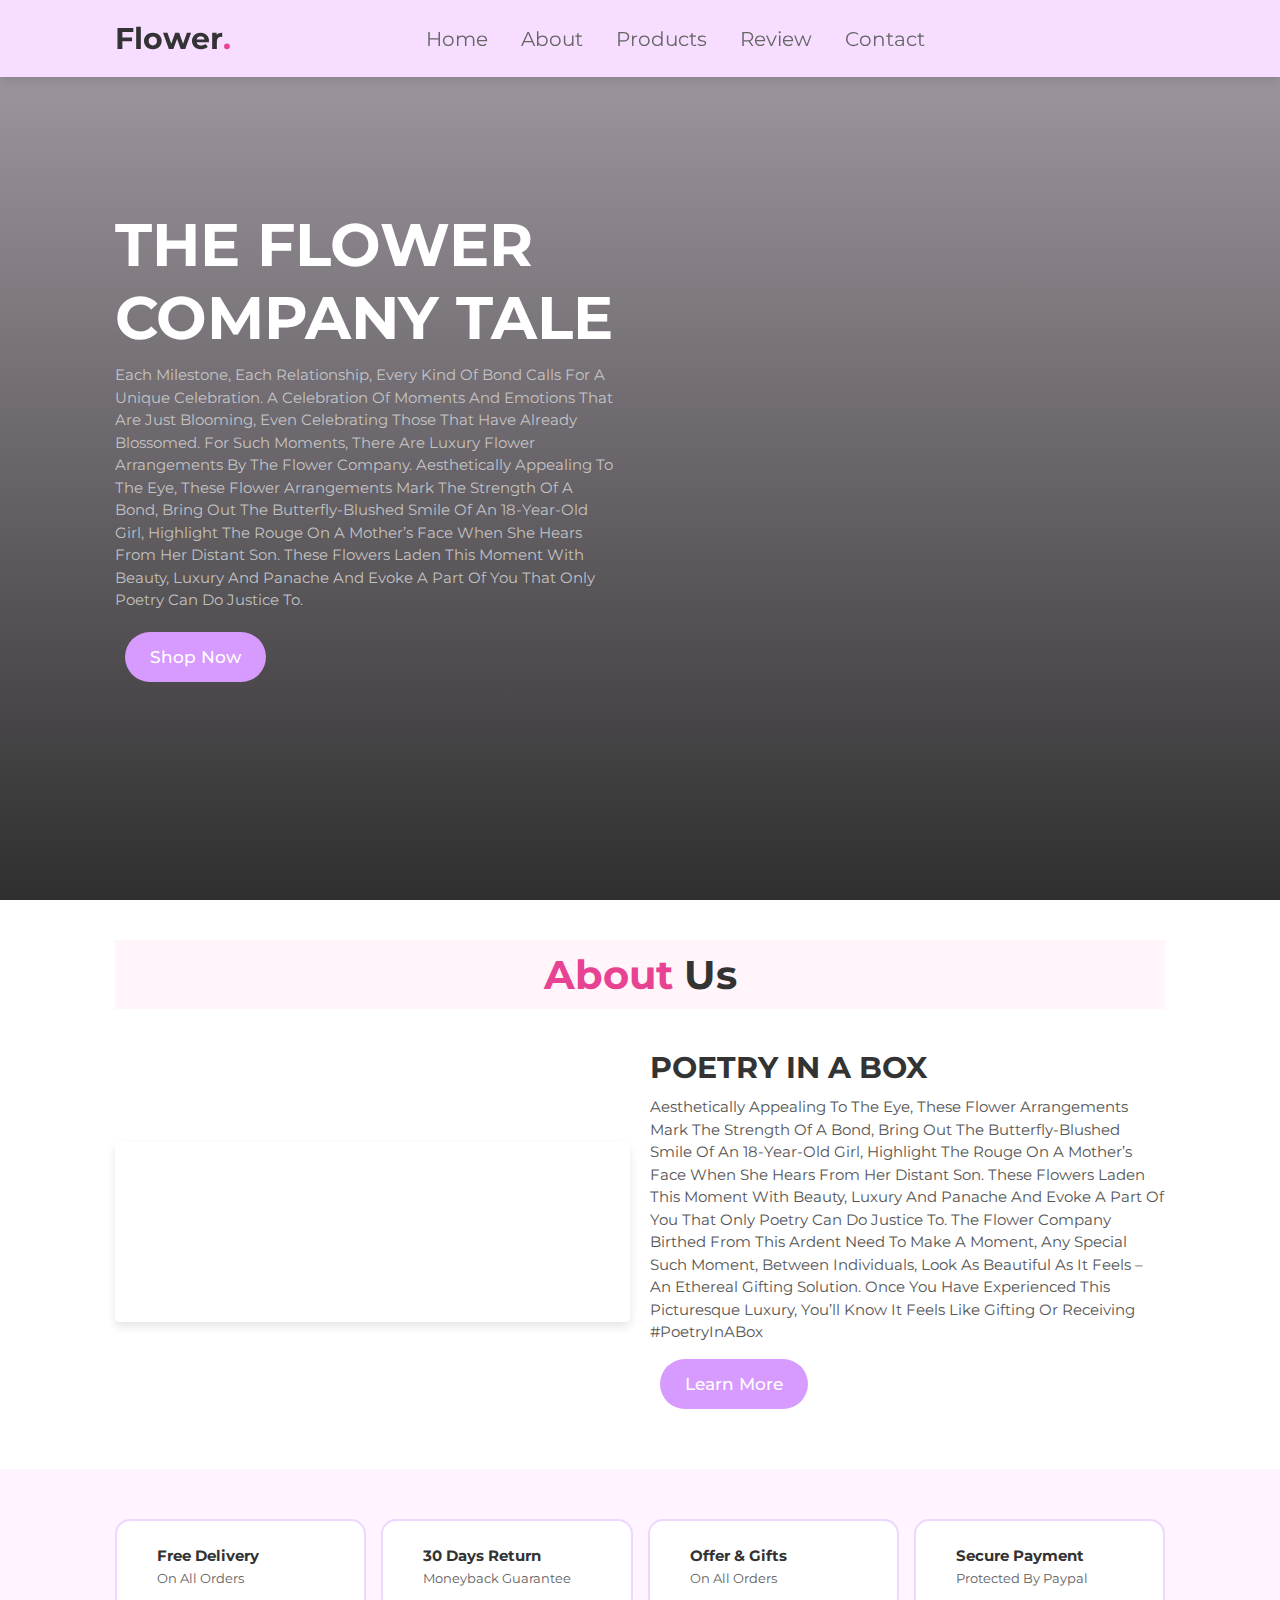
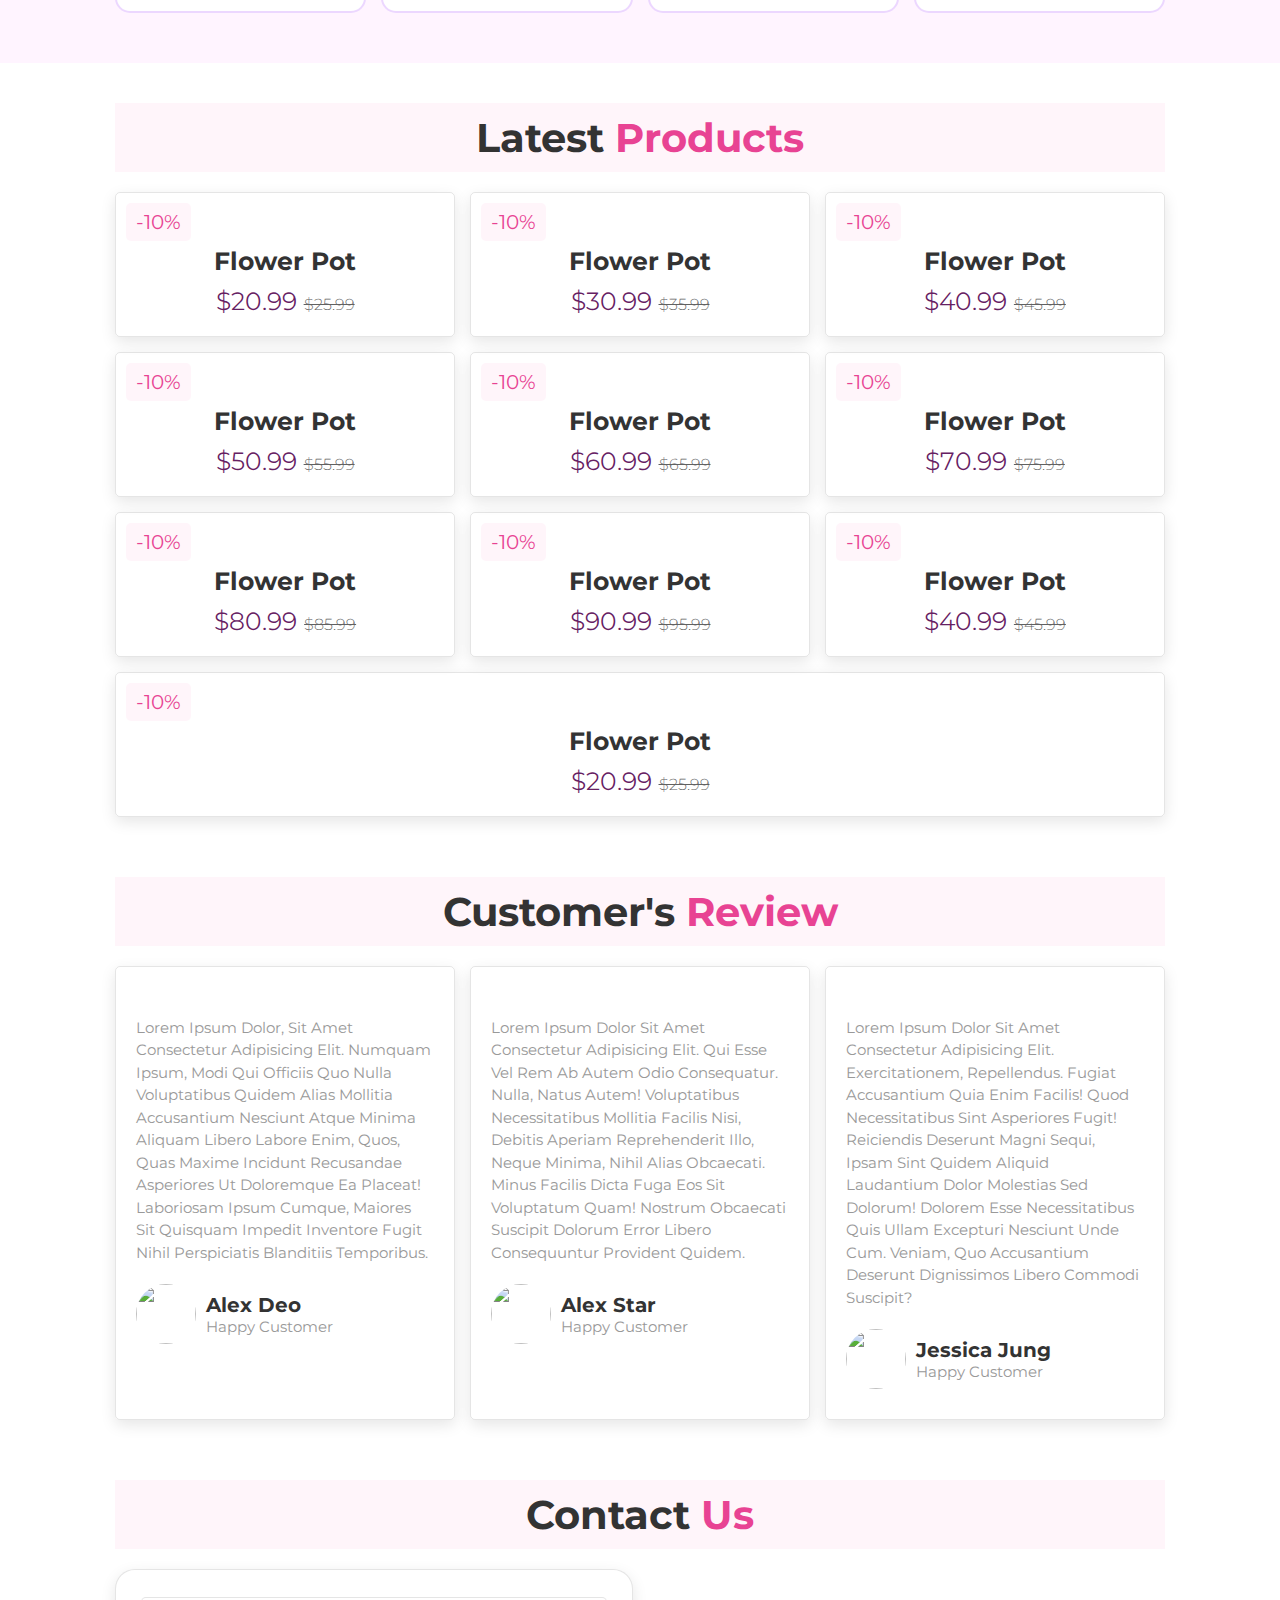
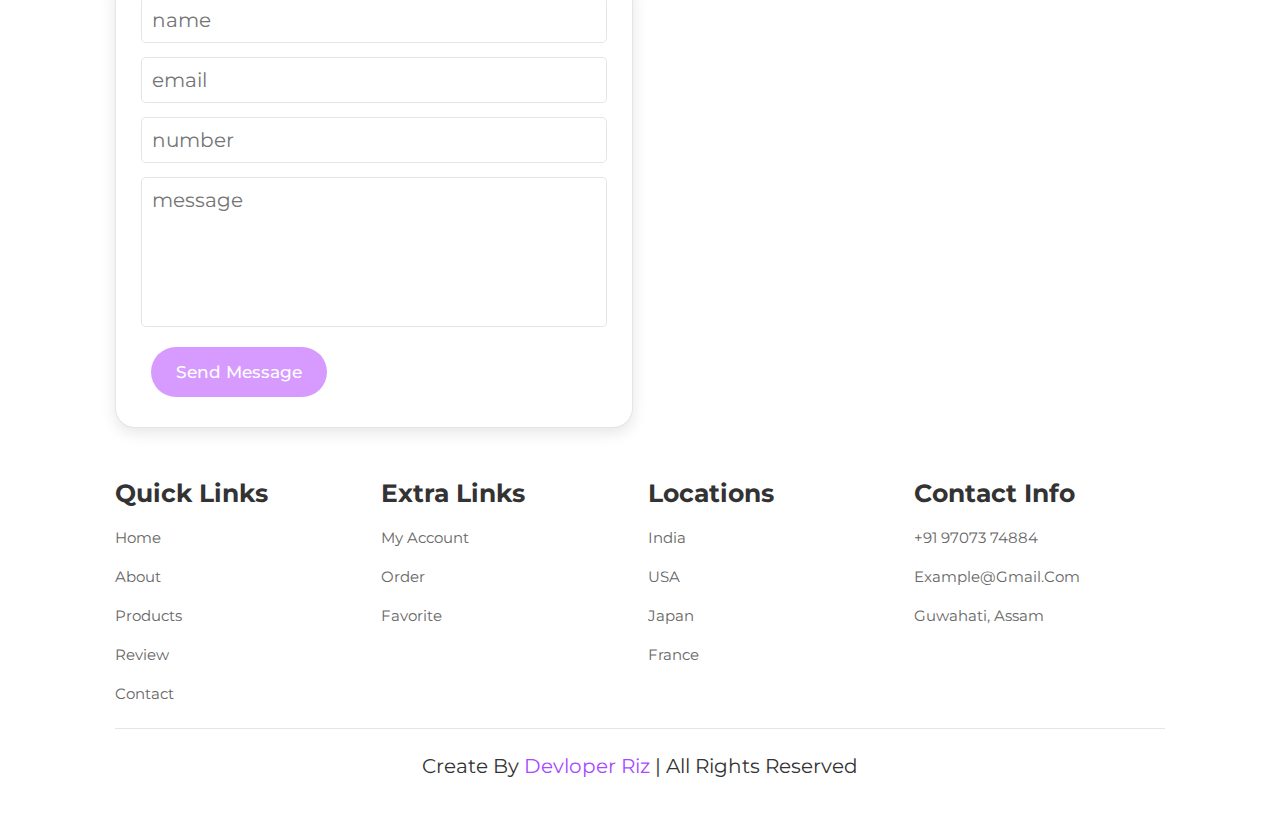
==== index.html @ 138126df "Added Cart Page, Favicons and Added Whatsapp sharing" ====
<!DOCTYPE html>
<html lang="en">
  <head>
    <meta charset="UTF-8" />
    <meta name="viewport" content="width=device-width, initial-scale=1.0" />
    <title>Flower hub -Developer Riz</title>
    <link rel="stylesheet" href="style.css" />
    <link
      rel="stylesheet"
      href="https://cdnjs.cloudflare.com/ajax/libs/font-awesome/6.5.2/css/all.min.css"
      integrity="sha512-SnH5WK+bZxgPHs44uWIX+LLJAJ9/2PkPKZ5QiAj6Ta86w+fsb2TkcmfRyVX3pBnMFcV7oQPJkl9QevSCWr3W6A=="
      crossorigin="anonymous"
      referrerpolicy="no-referrer"
      />
    <link rel="icon" type="image/x-icon" href="cdn/assets/Favicon.ico">
  </head>
  <body>
    <header>
      <input type="checkbox" name="" id="toggle" />
      <label for="toggle" class="fas fa-bars"></label>
      <a href="" class="logo">flower<span>.</span></a>
      <nav class="navbar">
        <a href="#home">home</a>
        <a href="#about">about</a>
        <a href="#products">products</a>
        <a href="#review">review</a>
        <a href="#contact">contact</a>
      </nav>
      <div class="icons">
        <a href="#" class="fas fa-heart"></a>
        <a href="cart.html" class="fas fa-shopping-cart"></a>
        <a href="#" class="fas fa-user"></a>
      </div>
    </header>
    <section class="home" id="home">
      <div class="content">
        <h3>THE FLOWER COMPANY TALE</h3>
        <p>
          Each milestone, each relationship, every kind of bond calls for a
          unique celebration. A celebration of moments and emotions that are
          just blooming, even celebrating those that have already blossomed. For
          such moments, there are luxury flower arrangements by The Flower
          Company. Aesthetically appealing to the eye, these flower arrangements
          mark the strength of a bond, bring out the butterfly-blushed smile of
          an 18-year-old girl, highlight the rouge on a mother’s face when she
          hears from her distant son. These flowers laden this moment with
          beauty, luxury and panache and evoke a part of you that only poetry
          can do justice to.
        </p>
        <a href="#" class="btn">Shop Now</a>
      </div>
    </section>
    <section class="about" id="about">
      <h1 class="heading"><span>about</span> us</h1>
      <div class="row">
        <div class="video-container">
          <video
            loop
            autoplay
            muted
            src="./cdn/assets/6016407-uhd_4096_2160_30fps.mp4"></video>
        </div>
        <div class="content">
          <h3>POETRY IN A BOX</h3>
          <p>
            Aesthetically appealing to the eye, these flower arrangements mark
            the strength of a bond, bring out the butterfly-blushed smile of an
            18-year-old girl, highlight the rouge on a mother’s face when she
            hears from her distant son. These flowers laden this moment with
            beauty, luxury and panache and evoke a part of you that only poetry
            can do justice to. The Flower Company birthed from this ardent need
            to make a moment, any special such moment, between individuals, look
            as beautiful as it feels – An ethereal gifting solution. Once you
            have experienced this picturesque luxury, you’ll know it feels like
            gifting or receiving #PoetryInABox
          </p>
          <a href="#" class="btn">learn more</a>
        </div>
      </div>
    </section>
    <section class="icons-container">
      <div class="icons">
        <img src="./cdn/assets/free-shipping.png" alt="" />
        <div class="info">
          <h3>free delivery</h3>
          <span>on all orders</span>
        </div>
      </div>
      <div class="icons">
        <img src="./cdn/assets/delivery-status.png" alt="" />
        <div class="info">
          <h3>30 days return</h3>
          <span>moneyback guarantee</span>
        </div>
      </div>
      <div class="icons">
        <img src="./cdn/assets/gift.png" alt="" />
        <div class="info">
          <h3>offer & gifts</h3>
          <span>on all orders</span>
        </div>
      </div>
      <div class="icons">
        <img src="./cdn/assets/secure-payment.png" alt="" />
        <div class="info">
          <h3>secure payment</h3>
          <span>protected by paypal</span>
        </div>
      </div>
    </section>
    <section class="products" id="products">
      <h1 class="heading">latest <span>products</span></h1>
      <div class="box-container">
        <div class="box">
          <span class="discount">-10%</span>
          <div class="image">
            <img
              src="https://theflowercompany.in/cdn/shop/files/Vibrant-GraneRonde_1400x.jpg?v=1683281153"
              alt="" />
            <div class="icons">
              <a href="#" class="fas fa-heart"></a>
              <a href="#" class="cart-btn">add to cart</a>
              <a href="whatsapp://send?text=Take a look at this Beautiful Flower from FlowerHub.com" data-action="share/whatsapp/share" target="_blank" class="fas fa-share"></a>
            </div>
          </div>
          <div class="content">
            <h3>flower pot</h3>
            <div class="price">$20.99 <span>$25.99</span></div>
          </div>
        </div>

        <div class="box">
          <span class="discount">-10%</span>
          <div class="image">
            <img
              src="https://theflowercompany.in/cdn/shop/products/hydrangeaandgreens_inavase_800x.jpg?v=1637003391"
              alt="" />
            <div class="icons">
              <a href="#" class="fas fa-heart"></a>
              <a href="#" class="cart-btn">add to cart</a>
              <a href="whatsapp://send?text=Take a look at this Beautiful Flower from FlowerHub.com" data-action="share/whatsapp/share" target="_blank" class="fas fa-share"></a>
            </div>
          </div>
          <div class="content">
            <h3>flower pot</h3>
            <div class="price">$30.99 <span>$35.99</span></div>
          </div>
        </div>

        <div class="box">
          <span class="discount">-10%</span>
          <div class="image">
            <img
              src="https://theflowercompany.in/cdn/shop/products/FairyTale_inavase_800x.jpg?v=1636530042"
              alt="" />
            <div class="icons">
              <a href="#" class="fas fa-heart"></a>
              <a href="#" class="cart-btn">add to cart</a>
              <a href="whatsapp://send?text=Take a look at this Beautiful Flower from FlowerHub.com" data-action="share/whatsapp/share" target="_blank" class="fas fa-share"></a>
            </div>
          </div>
          <div class="content">
            <h3>flower pot</h3>
            <div class="price">$40.99 <span>$45.99</span></div>
          </div>
        </div>

        <div class="box">
          <span class="discount">-10%</span>
          <div class="image">
            <img
              src="https://theflowercompany.in/cdn/shop/products/thewildorange_inavase_800x.jpg?v=1634887454"
              alt="" />
            <div class="icons">
              <a href="#" class="fas fa-heart"></a>
              <a href="#" class="cart-btn">add to cart</a>
              <a href="whatsapp://send?text=Take a look at this Beautiful Flower from FlowerHub.com" data-action="share/whatsapp/share" target="_blank" class="fas fa-share"></a>
            </div>
          </div>
          <div class="content">
            <h3>flower pot</h3>
            <div class="price">$50.99 <span>$55.99</span></div>
          </div>
        </div>

        <div class="box">
          <span class="discount">-10%</span>
          <div class="image">
            <img
              src="https://theflowercompany.in/cdn/shop/files/WildGreen_inavase_800x.jpg?v=1683400605"
              alt="" />
            <div class="icons">
              <a href="#" class="fas fa-heart"></a>
              <a href="#" class="cart-btn">add to cart</a>
              <a href="whatsapp://send?text=Take a look at this Beautiful Flower from FlowerHub.com" data-action="share/whatsapp/share" target="_blank" class="fas fa-share"></a>
            </div>
          </div>
          <div class="content">
            <h3>flower pot</h3>
            <div class="price">$60.99 <span>$65.99</span></div>
          </div>
        </div>

        <div class="box">
          <span class="discount">-10%</span>
          <div class="image">
            <img
              src="https://theflowercompany.in/cdn/shop/files/Ethereal-GrandeRonde_800x.jpg?v=1683271210"
              alt="" />
            <div class="icons">
              <a href="#" class="fas fa-heart"></a>
              <a href="#" class="cart-btn">add to cart</a>
              <a href="whatsapp://send?text=Take a look at this Beautiful Flower from FlowerHub.com" data-action="share/whatsapp/share" target="_blank" class="fas fa-share"></a>
            </div>
          </div>
          <div class="content">
            <h3>flower pot</h3>
            <div class="price">$70.99 <span>$75.99</span></div>
          </div>
        </div>

        <div class="box">
          <span class="discount">-10%</span>
          <div class="image">
            <img
              src="https://theflowercompany.in/cdn/shop/products/WildMix-GrandeRonde_800x.jpg?v=1639594603"
              alt="" />
            <div class="icons">
              <a href="#" class="fas fa-heart"></a>
              <a href="#" class="cart-btn">add to cart</a>
              <a href="whatsapp://send?text=Take a look at this Beautiful Flower from FlowerHub.com" data-action="share/whatsapp/share" target="_blank" class="fas fa-share"></a>
            </div>
          </div>
          <div class="content">
            <h3>flower pot</h3>
            <div class="price">$80.99 <span>$85.99</span></div>
          </div>
        </div>

        <div class="box">
          <span class="discount">-10%</span>
          <div class="image">
            <img
              src="https://theflowercompany.in/cdn/shop/products/OctagonalPetite-WildMix_800x.jpg?v=1632550463"
              alt="" />
            <div class="icons">
              <a href="#" class="fas fa-heart"></a>
              <a href="#" class="cart-btn">add to cart</a>
              <a href="whatsapp://send?text=Take a look at this Beautiful Flower from FlowerHub.com" data-action="share/whatsapp/share" target="_blank" class="fas fa-share"></a>
            </div>
          </div>
          <div class="content">
            <h3>flower pot</h3>
            <div class="price">$90.99 <span>$95.99</span></div>
          </div>
        </div>

        <div class="box">
          <span class="discount">-10%</span>
          <div class="image">
            <img
              src="https://theflowercompany.in/cdn/shop/products/wilderness_inavase_800x.jpg?v=1634888942"
              alt="" />
            <div class="icons">
              <a href="#" class="fas fa-heart"></a>
              <a href="#" class="cart-btn">add to cart</a>
              <a href="whatsapp://send?text=Take a look at this Beautiful Flower from FlowerHub.com" data-action="share/whatsapp/share" target="_blank" class="fas fa-share"></a>
            </div>
          </div>
          <div class="content">
            <h3>flower pot</h3>
            <div class="price">$40.99 <span>$45.99</span></div>
          </div>
        </div>

        <div class="box">
          <span class="discount">-10%</span>
          <div class="image">
            <img
              src="https://theflowercompany.in/cdn/shop/products/SweetSymphony_inavase_800x.jpg?v=1632557037"
              alt="" />
            <div class="icons">
              <a href="#" class="fas fa-heart"></a>
              <a href="#" class="cart-btn">add to cart</a>
              <a href="whatsapp://send?text=Take a look at this Beautiful Flower from FlowerHub.com" data-action="share/whatsapp/share" target="_blank" class="fas fa-share"></a>
            </div>
          </div>
          <div class="content">
            <h3>flower pot</h3>
            <div class="price">$20.99 <span>$25.99</span></div>
          </div>
        </div>
      </div>
    </section>

    <section class="review" id="review">
      <h1 class="heading">customer's <span>review</span></h1>
      <div class="box-container">
        <div class="box">
          <div class="stars">
            <i class="fas fa-star"></i>
            <i class="fas fa-star"></i>
            <i class="fas fa-star"></i>
            <i class="fas fa-star"></i>
            <i class="fas fa-star"></i>
          </div>
          <p>
            Lorem ipsum dolor, sit amet consectetur adipisicing elit. Numquam
            ipsum, modi qui officiis quo nulla voluptatibus quidem alias
            mollitia accusantium nesciunt atque minima aliquam libero labore
            enim, quos, quas maxime incidunt recusandae asperiores ut doloremque
            ea placeat! Laboriosam ipsum cumque, maiores sit quisquam impedit
            inventore fugit nihil perspiciatis blanditiis temporibus.
          </p>
          <div class="user">
            <img src="./cdn/review/pexels-chloekalaartist-1043474.jpg" alt="" />
            <div class="user-info">
              <h3>alex deo</h3>
              <span>happy customer</span>
            </div>
          </div>
          <span class="fas fa-quote-right"></span>
        </div>

        <div class="box">
          <div class="stars">
            <i class="fas fa-star"></i>
            <i class="fas fa-star"></i>
            <i class="fas fa-star"></i>
            <i class="fas fa-star"></i>
            <i class="fas fa-star"></i>
          </div>
          <p>
            Lorem ipsum dolor sit amet consectetur adipisicing elit. Qui esse
            vel rem ab autem odio consequatur. Nulla, natus autem! Voluptatibus
            necessitatibus mollitia facilis nisi, debitis aperiam reprehenderit
            illo, neque minima, nihil alias obcaecati. Minus facilis dicta fuga
            eos sit voluptatum quam! Nostrum obcaecati suscipit dolorum error
            libero consequuntur provident quidem.
          </p>
          <div class="user">
            <img src="./cdn/review/pexels-olly-712513.jpg" alt="" />
            <div class="user-info">
              <h3>Alex Star</h3>
              <span>happy customer</span>
            </div>
          </div>
          <span class="fas fa-quote-right"></span>
        </div>

        <div class="box">
          <div class="stars">
            <i class="fas fa-star"></i>
            <i class="fas fa-star"></i>
            <i class="fas fa-star"></i>
            <i class="fas fa-star"></i>
            <i class="fas fa-star"></i>
          </div>
          <p>
            Lorem ipsum dolor sit amet consectetur adipisicing elit.
            Exercitationem, repellendus. Fugiat accusantium quia enim facilis!
            Quod necessitatibus sint asperiores fugit! Reiciendis deserunt magni
            sequi, ipsam sint quidem aliquid laudantium dolor molestias sed
            dolorum! Dolorem esse necessitatibus quis ullam excepturi nesciunt
            unde cum. Veniam, quo accusantium deserunt dignissimos libero
            commodi suscipit?
          </p>
          <div class="user">
            <img src="./cdn/review/pexels-panther-2092474.jpg" alt="" />
            <div class="user-info">
              <h3>jessica Jung</h3>
              <span>happy customer</span>
            </div>
          </div>
          <span class="fas fa-quote-right"></span>
        </div>
      </div>
    </section>

    <section class="contact" id="contact">
      <h1 class="heading">contact <span>us</span></h1>
      <div class="row">
        <form action="">
          <input type="text" placeholder="name" class="box" />
          <input type="email" placeholder="email" class="box" />
          <input type="number" placeholder="number" class="box" />
          <textarea
            name=""
            class="box"
            placeholder="message"
            id=""
            cols="30"
            rows="10"></textarea>
          <input type="submit" value="send message" class="btn" />
        </form>
        <div class="image">
          <img src="./cdn/assets/contact_us-1024x768.png" alt="" />
        </div>
      </div>
    </section>
    <section class="footer">
      <div class="box-container">
        <div class="box">
          <h3>quick links</h3>
          <a href="#home">home</a>
          <a href="#about">about</a>
          <a href="#products">products</a>
          <a href="#review">review</a>
          <a href="#contact">contact</a>
        </div>
        <div class="box">
          <h3>extra links</h3>
          <a href="#">my account</a>
          <a href="cart.html">order</a>
          <a href="#">favorite</a>
        </div>
        <div class="box">
          <h3>locations</h3>
          <a href="#">india</a>
          <a href="#">USA</a>
          <a href="#">japan</a>
          <a href="#">france</a>
        </div>
        <div class="box">
          <h3>contact info</h3>
          <a href="tel:9707374884">+91 97073 74884</a>
          <a href="#">example@gmail.com</a>
          <a href="#">guwahati, assam </a>
          <img src="./cdn/assets/66942793.jpg" alt="" />
        </div>
      </div>
      <div class="credit">
        create by <span> devloper riz</span> | all rights reserved
      </div>
    </section>
  </body>
</html>
---- style.css ----
@import url('https://fonts.googleapis.com/css2?family=Caveat&family=Libre+Baskerville&family=Montserrat:ital,wght@0,100..900;1,100..900&family=Outfit:wght@100..900&family=Poppins:ital,wght@0,100;0,200;0,300;0,400;0,500;0,600;0,700;0,800;0,900;1,100;1,200;1,300;1,400;1,500;1,600;1,700;1,800;1,900&display=swap');

:root {
    --pink: #e84393;
}

* {
    margin: 0;
    padding: 0;
    box-sizing: border-box;
    font-family: 'montserrat', sans-serif;
    outline: none;
    border: none;
    text-decoration: none;
    text-transform: capitalize;
    transition: .2s linear;
}

html {
    font-size: 62.5%;
    scroll-behavior: smooth;
    scroll-padding-top: 6rem;
    overflow-x: hidden;
}

section {
    padding: 2rem 9%;
}

.heading {
    text-align: center;
    font-size: 4rem;
    color: #333;
    padding: 1rem;
    margin: 2rem 0;
    background-color: rgba(255, 51, 153, .05);
}

.heading span {
    color: var(--pink);
}

.btn {
    display: inline-block;
    margin: 1rem;
    border-radius: 5rem;
    background: #d79bff;
    color: #ffffff;
    padding: 1.5rem 2.5rem;
    cursor: pointer;
    font-size: 1.7rem;
    font-weight: 500;
}

.btn:hover {
    background: #e84393;
}

header {
    position: fixed;
    top: 0;
    left: 0;
    right: 0;
    padding: 2rem 9%;
    display: flex;
    align-items: center;
    justify-content: space-between;
    z-index: 1000;
    box-shadow: 0 .5rem 1rem rgba(0, 0, 0, .1);
    background-color: rgb(247, 221, 255);
}

header .logo {
    font-size: 3rem;
    color: #333;
    font-weight: bolder;
}

header .logo span {
    color: var(--pink);
}

header .navbar a {
    font-size: 2rem;
    padding: 0 1.5rem;
    color: #666;
}

header .navbar a:hover {
    color: var(--pink);
}

header .icons a {
    font-size: 3rem;
    color: #333;
    margin-left: 1.5rem;
}

header .icons a:hover {
    color: var(--pink);
}

header #toggle {
    display: none;
}

header .fa-bars {
    font-size: 3rem;
    color: #333;
    border-radius: 5rem;
    padding: .5rem 1.5rem;
    cursor: pointer;
    border: .1rem solid rgba(0, 0, 0, .3);
    display: none;
}

.home {
    display: flex;
    align-items: center;
    min-height: 100vh;
    background: linear-gradient(rgba(26, 2, 29, 0.384), rgba(0, 0, 0, 0.815)), url(https://theflowercompany.in/cdn/shop/files/banner_1_1400x.jpg?v=1634818197);
    background-size: cover;
    background-position: center;
}

.home .content {
    max-width: 50rem;
}

.home .content h3 {
    font-size: 6rem;
    color: #ffffff;
}

.home .content p {
    font-size: 1.5rem;
    color: #d1d1d1e3;
    padding: 1rem 0;
    line-height: 1.5;
}

.about .row {
    display: flex;
    align-items: center;
    gap: 2rem;
    flex-wrap: wrap;
    padding: 2rem 0;
    padding-bottom: 3rem;
}

.about .row .video-container {
    flex: 1 1 40rem;
    position: relative;
}

.about .row .video-container video {
    width: 100%;
    border: 1.5rem solid #fff;
    border-radius: .5rem;
    box-shadow: 0 .5rem 1rem rgba(0, 0, 0, .1);
    height: 100%;
    object-fit: cover;
}


.about .row .content {
    flex: 1 1 40rem;
}

.about .row .content h3 {
    font-size: 3rem;
    color: #333;
}

.about .row .content p {
    /* margin-top: 5rem; */
    font-size: 1.5rem;
    color: #555555;
    padding: .5rem 0;
    padding-top: 1rem;
    line-height: 1.5;
}

.icons-container {
    background: #fff4ff;
    display: flex;
    flex-wrap: wrap;
    gap: 1.5rem;
    padding-top: 5rem;
    padding-bottom: 5rem;
}

.icons-container .icons {
    background: #fff;
    border: .2rem solid rgba(132, 0, 255, 0.158);
    border-radius: 1.5rem;
    padding: 2rem;
    display: flex;
    align-items: center;
    flex: 1 1 25rem;
}

.icons-container .icons img {
    height: 5rem;
    margin-right: 2rem;
}

.icons-container .icons h3 {
    color: #333;
    padding-bottom: .5rem;
    font-size: 1.5rem;
}

.icons-container .icons span {
    color: #616161;
    font-size: 1.3rem;
}

.products .box-container {
    display: flex;
    flex-wrap: wrap;
    gap: 1.5rem;
}

.products .box-container .box {
    flex: 1 1 30rem;
    box-shadow: 0 .5rem 1.5rem rgba(0, 0, 0, .1);
    border-radius: .5rem;
    border: .1rem solid rgba(0, 0, 0, .1);
    position: relative;
}

.products .box-container .box .discount {
    position: absolute;
    top: 1rem;
    left: 1rem;
    padding: .7rem 1rem;
    font-size: 2rem;
    color: var(--pink);
    background: rgba(255, 51, 153, .05);
    z-index: 2;
    border-radius: .5rem;
}

.products .box-container .box .image {
    position: relative;
    text-align: center;
    padding-top: 2rem;
    overflow: hidden;
}

.products .box-container .box .image img {
    height: 25rem;
}

.products .box-container .box .image img:hover {
    transform: scale(1.1);
    transition: 1s ease;
}

.products .box-container .box .image .icons {
    position: absolute;
    bottom: -7rem;
    left: 0;
    right: 0;
    display: flex;
    /* justify-content: center; */
}

.products .box-container .box:hover .image .icons {
    bottom: 0;
}


.products .box-container .box .image .icons a {
    height: 5rem;
    line-height: 5rem;
    font-size: 2rem;
    width: 50%;
    color: #ffffff;
    background: #ebaaff;
}

.products .box-container .box .image .icons .cart-btn {
    border-left: .1rem solid #fff7;
    border-right: .1rem solid #fff7;
    width: 100%;
}


.products .box-container .box .image .icons a:hover {
    background-color: #d493ff;
}

.products .box-container .box .content {
    padding: 2rem;
    text-align: center;
}

.products .box-container .box .content h3 {
    font-size: 2.5rem;
    color: #333;
}


.products .box-container .box .content .price {
    font-size: 2.5rem;
    color: #662062;
    font-weight: 350;
    padding-top: 1rem;
    text-align: center;
}


.products .box-container .box .content span {
    font-size: 1.6rem;
    color: #616161;
    font-weight: 240;
    padding-top: 1rem;
    text-decoration: line-through;
}

.review .box-container {
    display: flex;
    flex-wrap: wrap;
    gap: 1.5rem;
}

.review .box-container .box {
    flex: 1 1 30rem;
    box-shadow: 0 .5rem 1.5rem rgba(0, 0, 0, .1);
    border: .1rem solid rgba(0, 0, 0, .1);
    border-radius: .5rem;
    padding: 3rem 2rem;
    position: relative;
}


.review .box-container .box .fa-quote-right {
    position: absolute;
    bottom: 3rem;
    right: 3rem;
    font-size: 6rem;
    color: #eee;
}


.review .box-container .box .stars i {
    color: var(--pink);
    font-size: 2rem;
}

.review .box-container .box p {
    color: #999;
    font-size: 1.5rem;
    line-height: 1.5;
    padding-top: 2rem;
}

.review .box-container .box .user {
    display: flex;
    align-items: center;
    padding-top: 2rem;
}


.review .box-container .box .user img {
    height: 6rem;
    width: 6rem;
    border-radius: 50%;
    object-fit: cover;
    margin-right: 1rem;
}


.review .box-container .box .user h3 {
    font-size: 2rem;
    color: #333;
}

.review .box-container .box .user span {
    font-size: 1.5rem;
    color: #999;
}


.contact .row {
    display: flex;
    flex-wrap: wrap-reverse;
    gap: 1.5rem;
    align-items: center;
}

.contact .row form {
    flex: 1 1 40rem;
    padding: 2rem 2.5rem;
    box-shadow: 0 .5rem 1.5rem rgba(0, 0, 0, .1);
    border: .1rem solid rgba(0, 0, 0, .1);
    background: #fff;
    border-radius: 2rem;
}

.contact .row .image {
    flex: 1 1 40rem;
}

.contact .row .image img {
    width: 100%;
}

.contact .row form .box {
    padding: 1rem;
    font-size: 2rem;
    color: #333;
    text-transform: none;
    border: .1rem solid rgba(0, 0, 0, .1);
    border-radius: .5rem;
    margin: .7rem 0;
    width: 100%;
}


.contact .row form .box:focus {
    border-color: #a74aff;
}

.contact .row form textarea {
    height: 15rem;
    resize: none;
}

.footer .box-container {
    display: flex;
    flex-wrap: wrap;
    gap: 1.5rem;
}


.footer .box-container .box {
    flex: 1 1 25rem;
}

.footer .box-container .box h3 {
    color: #333;
    font-size: 2.5rem;
    padding: 1rem 0;
}

.footer .box-container .box a {
    display: block;
    color: #666;
    font-size: 1.5rem;
    padding: 1rem 0;
}

.footer .box-container .box a:hover {
    color: var(--pink);
    text-decoration: underline;
}

.footer .box-container .box img {
    margin-top: 1rem;
    height: 10rem;
}

.footer .credit {
    text-align: center;
    padding: 1.5rem;
    margin-top: 1.5rem;
    padding-top: 2.5rem;
    font-size: 2rem;
    color: #333;
    border-top: .1rem solid rgba(0, 0, 0, .1);
}

.footer .credit span {
    color: #a74aff;
}

.cart {
    padding-top: 10rem;
    display: flex;
    flex-direction: column;
    align-items: center;
}

.cart-container {
    display: flex;
    flex-direction: column;
    gap: 2rem;
    width: 80%;
    max-width: 360px;
}

.cart-item {
    display: flex;
    flex-direction: column;
    align-items: center;
    padding: 1rem;
    border: 1px solid #ddd;
    border-radius: 1rem;
    width: 100%;
}

.cart-item .image img {
    width: 100%;
    height: auto;
    max-width: 200px;
}

.cart-item .content {
    text-align: center;
    margin-top: 1rem;
}

.cart-item .content h3 {
    font-size: 2rem;
    color: #333;
}

.cart-item .content .price {
    font-size: 1.8rem;
    color: var(--pink);
    margin: 0.5rem 0;
}

.cart-item .content .quantity {
    width: 60px;
    padding: 0.5rem;
    text-align: center;
    border: 1px solid #ddd;
    border-radius: 0.5rem;
}

.cart-item .content .remove-btn {
    margin-top: 1rem;
    background: #ff4d4d;
    color: #fff;
    padding: 0.5rem 1rem;
    border-radius: 0.5rem;
}

.cart-total {
    text-align: center;
    margin-top: 3rem;
}

.cart-total h3 {
    font-size: 2.5rem;
    color: #333;
}

.cart-total h3 span {
    color: var(--pink);
}

.cart-total .checkout-btn {
    margin-top: 2rem;
    background: var(--pink);
    color: #fff;
    padding: 1rem 2rem;
    border-radius: 1rem;
}

@media (max-width:991px) {
    html {
        font-size: 55%;
    }

    header {
        padding: 2rem;
    }

    section {
        padding: 2rem;
    }

    .home {
        background-position: left;
    }
}


@media (max-width:768px) {
    header .fa-bars {
        display: block;
    }

    header .navbar {
        position: absolute;
        top: 100%;
        left: 0;
        right: 0;
        background: #fff1fb;
        border-top: .1rem solid rgba(0, 0, 0, .1);
        clip-path: polygon(0 0, 100% 0, 100% 0, 0 0);
    }

    header #toggle:checked~.navbar {
        clip-path: polygon(0 0, 100% 0, 100% 100%, 0% 100%);
    }

    header .navbar a {
        margin: 1.5rem;
        padding: 1.5rem;
        background: #f6e3ff;
        border: .1rem solid rgba(0, 0, 0, .1);
        display: block;
    }

    .home .content h3 {
        font-size: 5rem;
    }

    .icons-container .icons h3 {
        font-size: 2rem;
    }

    .icons-container .icons span {
        font-size: 1.7rem;
    }
}

@media (max-width:450px) {
    html {
        font-size: 50%;
    }

    .heading {
        font-size: 3rem;
    }

}
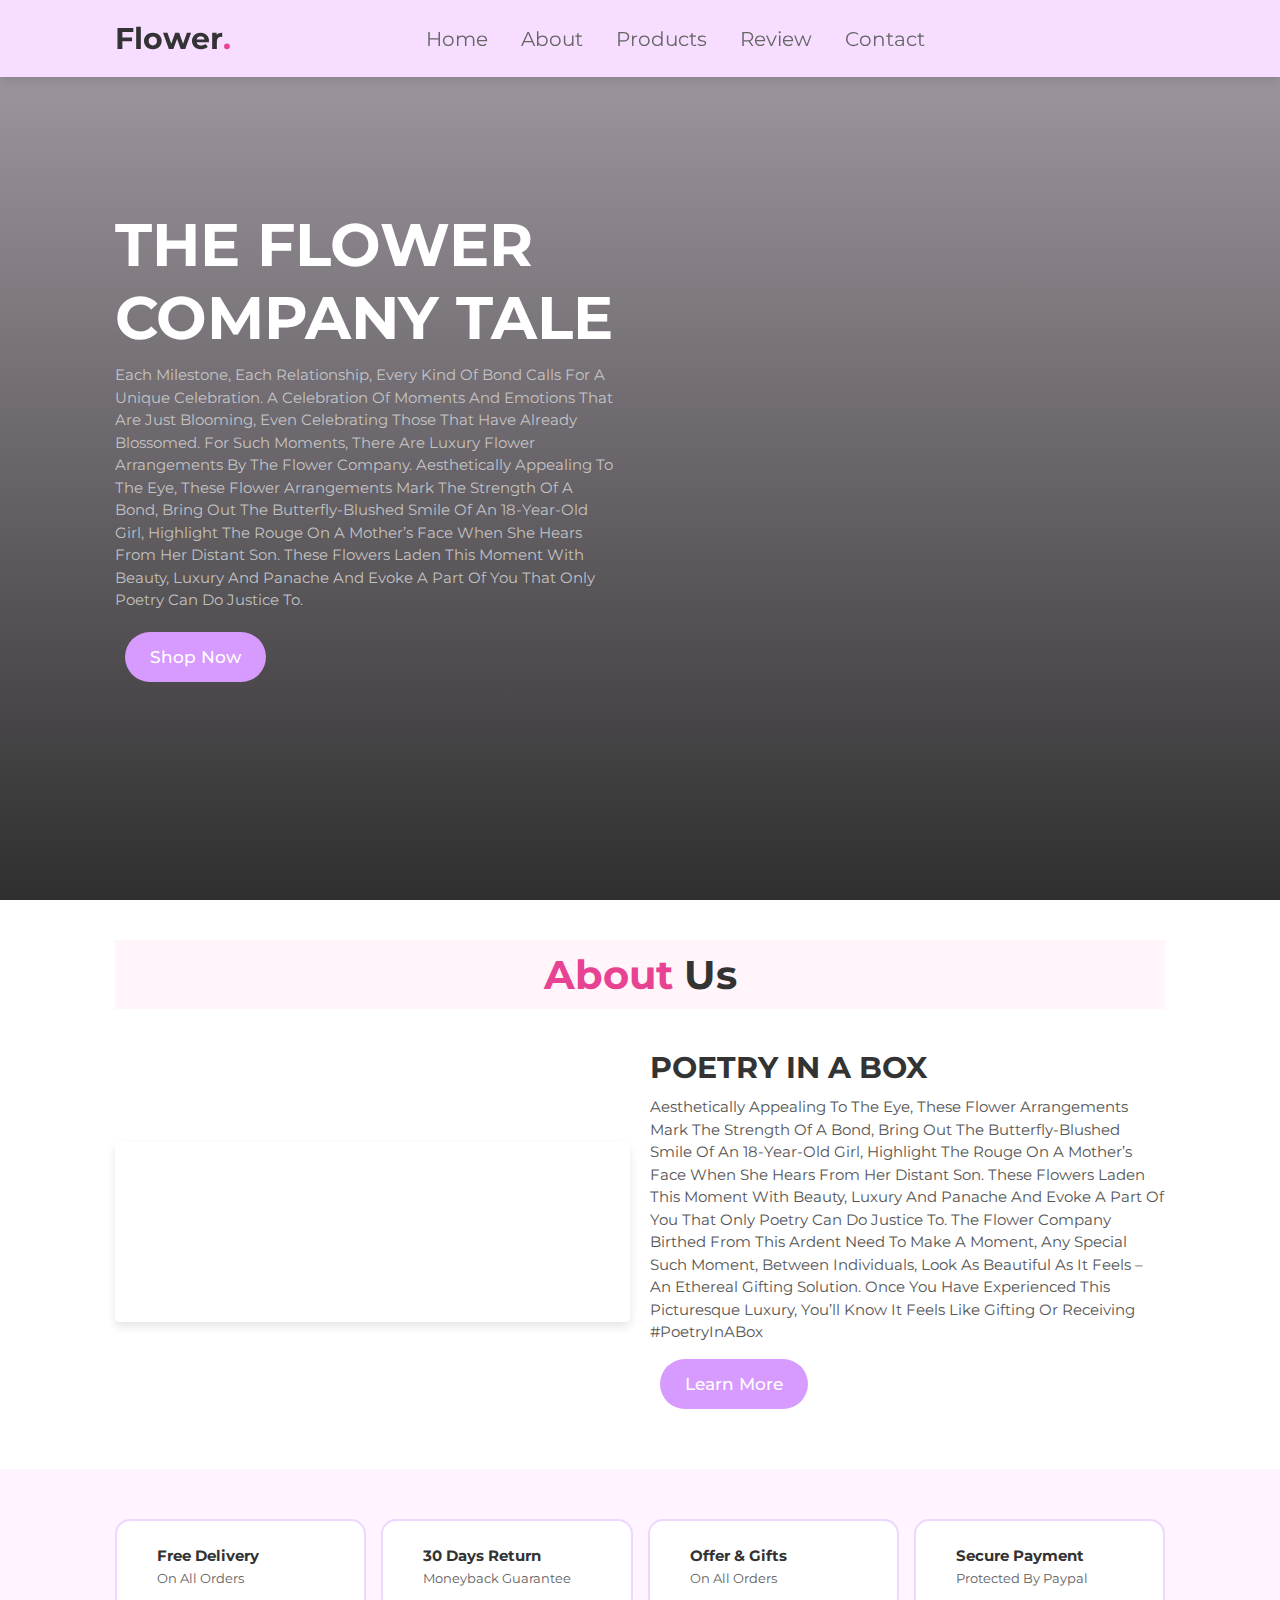
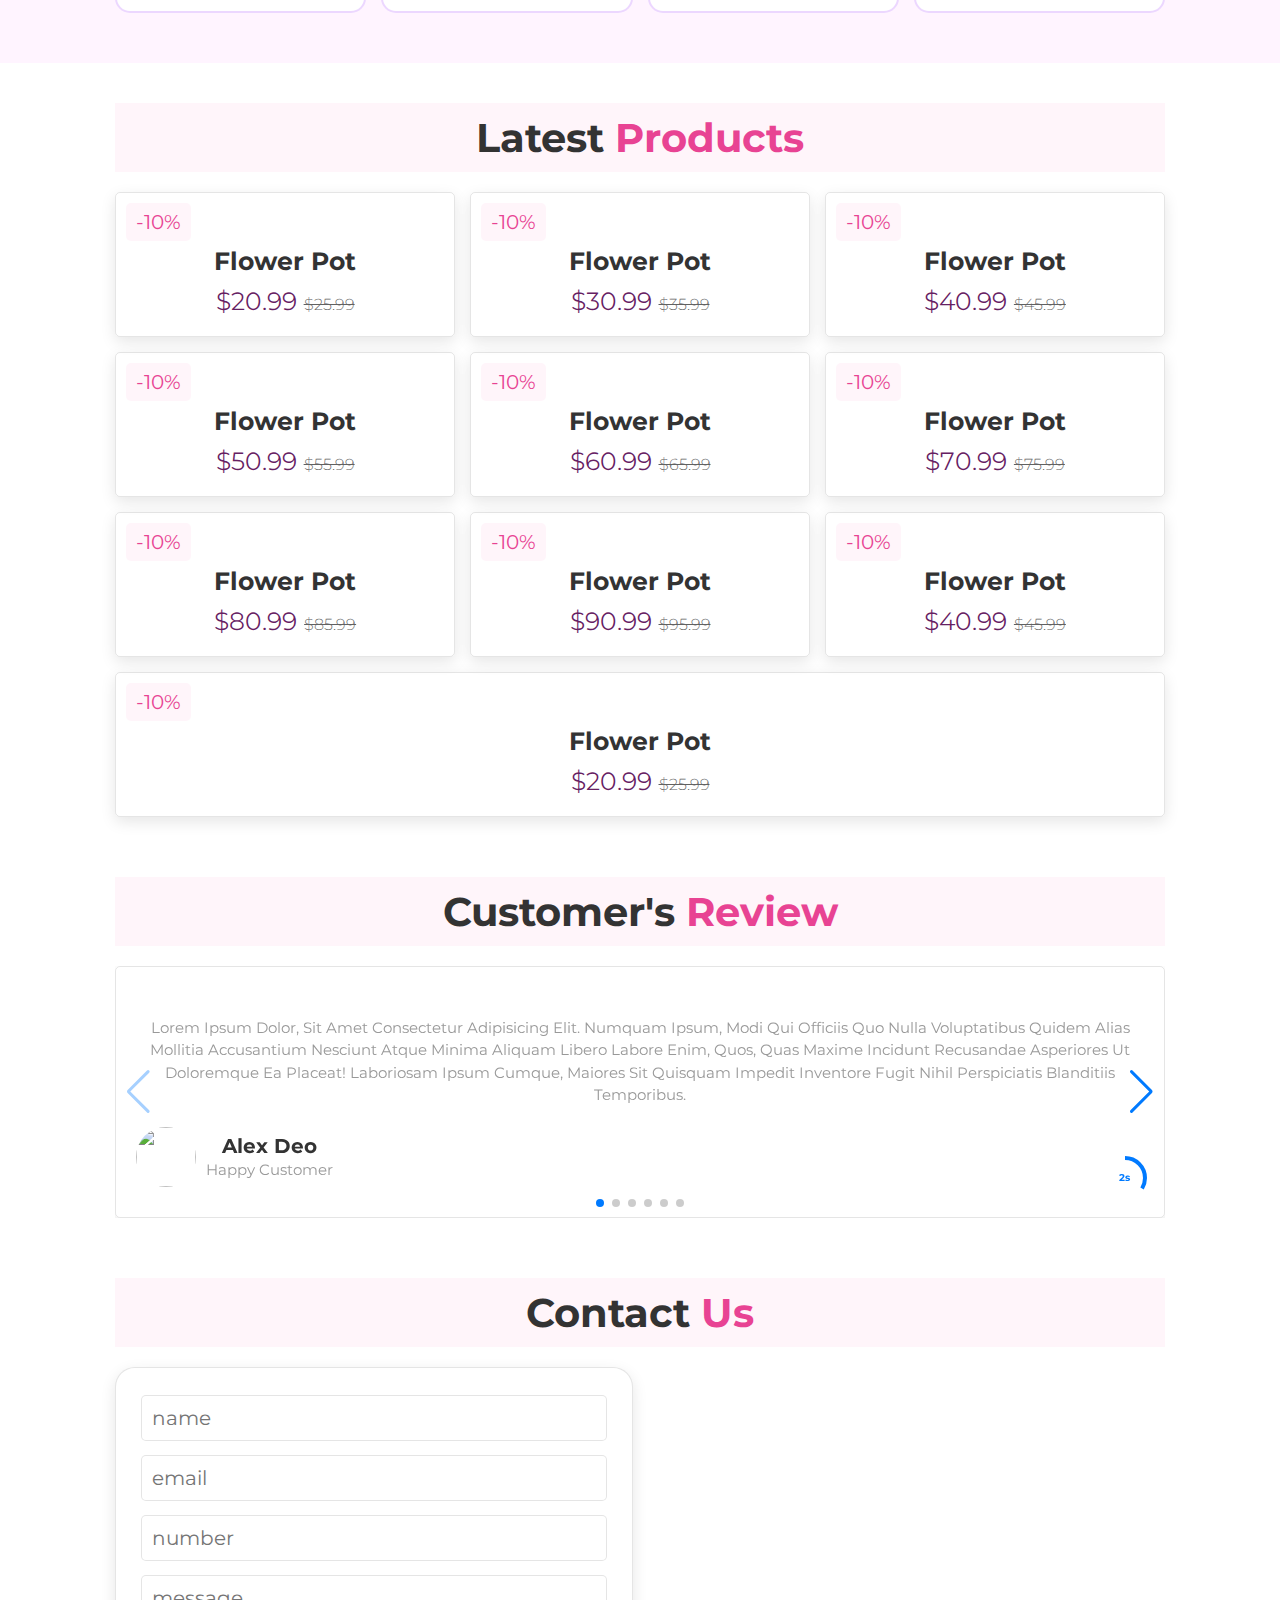
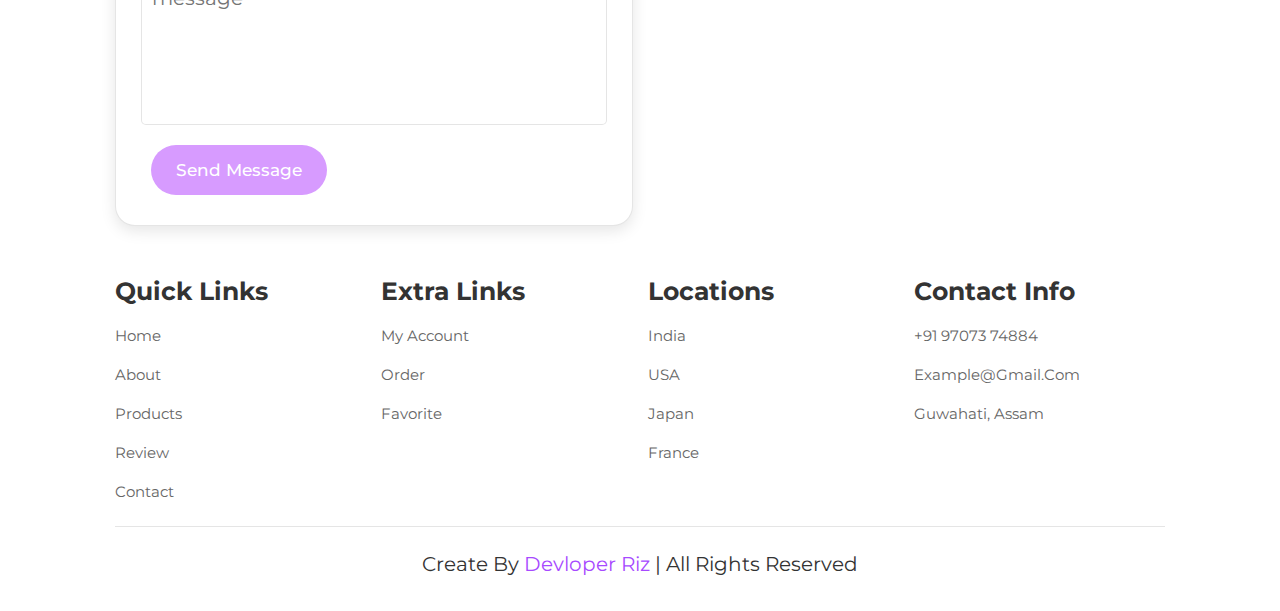
==== commit 1305c028: "Added the carousel effect under Review Section" ====
--- a/index.html
+++ b/index.html
@@ -11,8 +11,18 @@
       integrity="sha512-SnH5WK+bZxgPHs44uWIX+LLJAJ9/2PkPKZ5QiAj6Ta86w+fsb2TkcmfRyVX3pBnMFcV7oQPJkl9QevSCWr3W6A=="
       crossorigin="anonymous"
       referrerpolicy="no-referrer"
-      />
-    <link rel="icon" type="image/x-icon" href="cdn/assets/Favicon.ico">
+    />
+    <link
+      rel="stylesheet"
+      href="https://cdn.jsdelivr.net/npm/swiper@11/swiper-bundle.min.css"
+    />
+    <!-- Swiper JS -->
+    <script
+      src="https://cdn.jsdelivr.net/npm/swiper@11/swiper-bundle.min.js"
+      defer
+    ></script>
+    <script src="./script.js" defer></script>
+    <link rel="icon" type="image/x-icon" href="cdn/assets/Favicon.ico" />
   </head>
   <body>
     <header>
@@ -58,7 +68,8 @@
             loop
             autoplay
             muted
-            src="./cdn/assets/6016407-uhd_4096_2160_30fps.mp4"></video>
+            src="./cdn/assets/6016407-uhd_4096_2160_30fps.mp4"
+          ></video>
         </div>
         <div class="content">
           <h3>POETRY IN A BOX</h3>
@@ -116,11 +127,17 @@
           <div class="image">
             <img
               src="https://theflowercompany.in/cdn/shop/files/Vibrant-GraneRonde_1400x.jpg?v=1683281153"
-              alt="" />
-            <div class="icons">
-              <a href="#" class="fas fa-heart"></a>
-              <a href="#" class="cart-btn">add to cart</a>
-              <a href="whatsapp://send?text=Take a look at this Beautiful Flower from FlowerHub.com" data-action="share/whatsapp/share" target="_blank" class="fas fa-share"></a>
+              alt=""
+            />
+            <div class="icons">
+              <a href="#" class="fas fa-heart"></a>
+              <a href="#" class="cart-btn">add to cart</a>
+              <a
+                href="whatsapp://send?text=Take a look at this Beautiful Flower from FlowerHub.com"
+                data-action="share/whatsapp/share"
+                target="_blank"
+                class="fas fa-share"
+              ></a>
             </div>
           </div>
           <div class="content">
@@ -134,11 +151,17 @@
           <div class="image">
             <img
               src="https://theflowercompany.in/cdn/shop/products/hydrangeaandgreens_inavase_800x.jpg?v=1637003391"
-              alt="" />
-            <div class="icons">
-              <a href="#" class="fas fa-heart"></a>
-              <a href="#" class="cart-btn">add to cart</a>
-              <a href="whatsapp://send?text=Take a look at this Beautiful Flower from FlowerHub.com" data-action="share/whatsapp/share" target="_blank" class="fas fa-share"></a>
+              alt=""
+            />
+            <div class="icons">
+              <a href="#" class="fas fa-heart"></a>
+              <a href="#" class="cart-btn">add to cart</a>
+              <a
+                href="whatsapp://send?text=Take a look at this Beautiful Flower from FlowerHub.com"
+                data-action="share/whatsapp/share"
+                target="_blank"
+                class="fas fa-share"
+              ></a>
             </div>
           </div>
           <div class="content">
@@ -152,11 +175,17 @@
           <div class="image">
             <img
               src="https://theflowercompany.in/cdn/shop/products/FairyTale_inavase_800x.jpg?v=1636530042"
-              alt="" />
-            <div class="icons">
-              <a href="#" class="fas fa-heart"></a>
-              <a href="#" class="cart-btn">add to cart</a>
-              <a href="whatsapp://send?text=Take a look at this Beautiful Flower from FlowerHub.com" data-action="share/whatsapp/share" target="_blank" class="fas fa-share"></a>
+              alt=""
+            />
+            <div class="icons">
+              <a href="#" class="fas fa-heart"></a>
+              <a href="#" class="cart-btn">add to cart</a>
+              <a
+                href="whatsapp://send?text=Take a look at this Beautiful Flower from FlowerHub.com"
+                data-action="share/whatsapp/share"
+                target="_blank"
+                class="fas fa-share"
+              ></a>
             </div>
           </div>
           <div class="content">
@@ -170,11 +199,17 @@
           <div class="image">
             <img
               src="https://theflowercompany.in/cdn/shop/products/thewildorange_inavase_800x.jpg?v=1634887454"
-              alt="" />
-            <div class="icons">
-              <a href="#" class="fas fa-heart"></a>
-              <a href="#" class="cart-btn">add to cart</a>
-              <a href="whatsapp://send?text=Take a look at this Beautiful Flower from FlowerHub.com" data-action="share/whatsapp/share" target="_blank" class="fas fa-share"></a>
+              alt=""
+            />
+            <div class="icons">
+              <a href="#" class="fas fa-heart"></a>
+              <a href="#" class="cart-btn">add to cart</a>
+              <a
+                href="whatsapp://send?text=Take a look at this Beautiful Flower from FlowerHub.com"
+                data-action="share/whatsapp/share"
+                target="_blank"
+                class="fas fa-share"
+              ></a>
             </div>
           </div>
           <div class="content">
@@ -188,11 +223,17 @@
           <div class="image">
             <img
               src="https://theflowercompany.in/cdn/shop/files/WildGreen_inavase_800x.jpg?v=1683400605"
-              alt="" />
-            <div class="icons">
-              <a href="#" class="fas fa-heart"></a>
-              <a href="#" class="cart-btn">add to cart</a>
-              <a href="whatsapp://send?text=Take a look at this Beautiful Flower from FlowerHub.com" data-action="share/whatsapp/share" target="_blank" class="fas fa-share"></a>
+              alt=""
+            />
+            <div class="icons">
+              <a href="#" class="fas fa-heart"></a>
+              <a href="#" class="cart-btn">add to cart</a>
+              <a
+                href="whatsapp://send?text=Take a look at this Beautiful Flower from FlowerHub.com"
+                data-action="share/whatsapp/share"
+                target="_blank"
+                class="fas fa-share"
+              ></a>
             </div>
           </div>
           <div class="content">
@@ -206,11 +247,17 @@
           <div class="image">
             <img
               src="https://theflowercompany.in/cdn/shop/files/Ethereal-GrandeRonde_800x.jpg?v=1683271210"
-              alt="" />
-            <div class="icons">
-              <a href="#" class="fas fa-heart"></a>
-              <a href="#" class="cart-btn">add to cart</a>
-              <a href="whatsapp://send?text=Take a look at this Beautiful Flower from FlowerHub.com" data-action="share/whatsapp/share" target="_blank" class="fas fa-share"></a>
+              alt=""
+            />
+            <div class="icons">
+              <a href="#" class="fas fa-heart"></a>
+              <a href="#" class="cart-btn">add to cart</a>
+              <a
+                href="whatsapp://send?text=Take a look at this Beautiful Flower from FlowerHub.com"
+                data-action="share/whatsapp/share"
+                target="_blank"
+                class="fas fa-share"
+              ></a>
             </div>
           </div>
           <div class="content">
@@ -224,11 +271,17 @@
           <div class="image">
             <img
               src="https://theflowercompany.in/cdn/shop/products/WildMix-GrandeRonde_800x.jpg?v=1639594603"
-              alt="" />
-            <div class="icons">
-              <a href="#" class="fas fa-heart"></a>
-              <a href="#" class="cart-btn">add to cart</a>
-              <a href="whatsapp://send?text=Take a look at this Beautiful Flower from FlowerHub.com" data-action="share/whatsapp/share" target="_blank" class="fas fa-share"></a>
+              alt=""
+            />
+            <div class="icons">
+              <a href="#" class="fas fa-heart"></a>
+              <a href="#" class="cart-btn">add to cart</a>
+              <a
+                href="whatsapp://send?text=Take a look at this Beautiful Flower from FlowerHub.com"
+                data-action="share/whatsapp/share"
+                target="_blank"
+                class="fas fa-share"
+              ></a>
             </div>
           </div>
           <div class="content">
@@ -242,11 +295,17 @@
           <div class="image">
             <img
               src="https://theflowercompany.in/cdn/shop/products/OctagonalPetite-WildMix_800x.jpg?v=1632550463"
-              alt="" />
-            <div class="icons">
-              <a href="#" class="fas fa-heart"></a>
-              <a href="#" class="cart-btn">add to cart</a>
-              <a href="whatsapp://send?text=Take a look at this Beautiful Flower from FlowerHub.com" data-action="share/whatsapp/share" target="_blank" class="fas fa-share"></a>
+              alt=""
+            />
+            <div class="icons">
+              <a href="#" class="fas fa-heart"></a>
+              <a href="#" class="cart-btn">add to cart</a>
+              <a
+                href="whatsapp://send?text=Take a look at this Beautiful Flower from FlowerHub.com"
+                data-action="share/whatsapp/share"
+                target="_blank"
+                class="fas fa-share"
+              ></a>
             </div>
           </div>
           <div class="content">
@@ -260,11 +319,17 @@
           <div class="image">
             <img
               src="https://theflowercompany.in/cdn/shop/products/wilderness_inavase_800x.jpg?v=1634888942"
-              alt="" />
-            <div class="icons">
-              <a href="#" class="fas fa-heart"></a>
-              <a href="#" class="cart-btn">add to cart</a>
-              <a href="whatsapp://send?text=Take a look at this Beautiful Flower from FlowerHub.com" data-action="share/whatsapp/share" target="_blank" class="fas fa-share"></a>
+              alt=""
+            />
+            <div class="icons">
+              <a href="#" class="fas fa-heart"></a>
+              <a href="#" class="cart-btn">add to cart</a>
+              <a
+                href="whatsapp://send?text=Take a look at this Beautiful Flower from FlowerHub.com"
+                data-action="share/whatsapp/share"
+                target="_blank"
+                class="fas fa-share"
+              ></a>
             </div>
           </div>
           <div class="content">
@@ -278,11 +343,17 @@
           <div class="image">
             <img
               src="https://theflowercompany.in/cdn/shop/products/SweetSymphony_inavase_800x.jpg?v=1632557037"
-              alt="" />
-            <div class="icons">
-              <a href="#" class="fas fa-heart"></a>
-              <a href="#" class="cart-btn">add to cart</a>
-              <a href="whatsapp://send?text=Take a look at this Beautiful Flower from FlowerHub.com" data-action="share/whatsapp/share" target="_blank" class="fas fa-share"></a>
+              alt=""
+            />
+            <div class="icons">
+              <a href="#" class="fas fa-heart"></a>
+              <a href="#" class="cart-btn">add to cart</a>
+              <a
+                href="whatsapp://send?text=Take a look at this Beautiful Flower from FlowerHub.com"
+                data-action="share/whatsapp/share"
+                target="_blank"
+                class="fas fa-share"
+              ></a>
             </div>
           </div>
           <div class="content">
@@ -295,84 +366,204 @@
 
     <section class="review" id="review">
       <h1 class="heading">customer's <span>review</span></h1>
-      <div class="box-container">
-        <div class="box">
-          <div class="stars">
-            <i class="fas fa-star"></i>
-            <i class="fas fa-star"></i>
-            <i class="fas fa-star"></i>
-            <i class="fas fa-star"></i>
-            <i class="fas fa-star"></i>
-          </div>
-          <p>
-            Lorem ipsum dolor, sit amet consectetur adipisicing elit. Numquam
-            ipsum, modi qui officiis quo nulla voluptatibus quidem alias
-            mollitia accusantium nesciunt atque minima aliquam libero labore
-            enim, quos, quas maxime incidunt recusandae asperiores ut doloremque
-            ea placeat! Laboriosam ipsum cumque, maiores sit quisquam impedit
-            inventore fugit nihil perspiciatis blanditiis temporibus.
-          </p>
-          <div class="user">
-            <img src="./cdn/review/pexels-chloekalaartist-1043474.jpg" alt="" />
-            <div class="user-info">
-              <h3>alex deo</h3>
-              <span>happy customer</span>
-            </div>
-          </div>
-          <span class="fas fa-quote-right"></span>
-        </div>
-
-        <div class="box">
-          <div class="stars">
-            <i class="fas fa-star"></i>
-            <i class="fas fa-star"></i>
-            <i class="fas fa-star"></i>
-            <i class="fas fa-star"></i>
-            <i class="fas fa-star"></i>
-          </div>
-          <p>
-            Lorem ipsum dolor sit amet consectetur adipisicing elit. Qui esse
-            vel rem ab autem odio consequatur. Nulla, natus autem! Voluptatibus
-            necessitatibus mollitia facilis nisi, debitis aperiam reprehenderit
-            illo, neque minima, nihil alias obcaecati. Minus facilis dicta fuga
-            eos sit voluptatum quam! Nostrum obcaecati suscipit dolorum error
-            libero consequuntur provident quidem.
-          </p>
-          <div class="user">
-            <img src="./cdn/review/pexels-olly-712513.jpg" alt="" />
-            <div class="user-info">
-              <h3>Alex Star</h3>
-              <span>happy customer</span>
-            </div>
-          </div>
-          <span class="fas fa-quote-right"></span>
-        </div>
-
-        <div class="box">
-          <div class="stars">
-            <i class="fas fa-star"></i>
-            <i class="fas fa-star"></i>
-            <i class="fas fa-star"></i>
-            <i class="fas fa-star"></i>
-            <i class="fas fa-star"></i>
-          </div>
-          <p>
-            Lorem ipsum dolor sit amet consectetur adipisicing elit.
-            Exercitationem, repellendus. Fugiat accusantium quia enim facilis!
-            Quod necessitatibus sint asperiores fugit! Reiciendis deserunt magni
-            sequi, ipsam sint quidem aliquid laudantium dolor molestias sed
-            dolorum! Dolorem esse necessitatibus quis ullam excepturi nesciunt
-            unde cum. Veniam, quo accusantium deserunt dignissimos libero
-            commodi suscipit?
-          </p>
-          <div class="user">
-            <img src="./cdn/review/pexels-panther-2092474.jpg" alt="" />
-            <div class="user-info">
-              <h3>jessica Jung</h3>
-              <span>happy customer</span>
-            </div>
-          </div>
-          <span class="fas fa-quote-right"></span>
+      <!-- Swiper -->
+      <div class="swiper mySwiper">
+        <div class="swiper-wrapper">
+          <div class="swiper-slide">
+            <div class="box-container">
+              <div class="box">
+                <div class="stars">
+                  <i class="fas fa-star"></i>
+                  <i class="fas fa-star"></i>
+                  <i class="fas fa-star"></i>
+                  <i class="fas fa-star"></i>
+                  <i class="fas fa-star"></i>
+                </div>
+                <p>
+                  Lorem ipsum dolor, sit amet consectetur adipisicing elit.
+                  Numquam ipsum, modi qui officiis quo nulla voluptatibus quidem
+                  alias mollitia accusantium nesciunt atque minima aliquam
+                  libero labore enim, quos, quas maxime incidunt recusandae
+                  asperiores ut doloremque ea placeat! Laboriosam ipsum cumque,
+                  maiores sit quisquam impedit inventore fugit nihil
+                  perspiciatis blanditiis temporibus.
+                </p>
+                <div class="user">
+                  <img
+                    src="./cdn/review/pexels-chloekalaartist-1043474.jpg"
+                    alt=""
+                  />
+                  <div class="user-info">
+                    <h3>alex deo</h3>
+                    <span>happy customer</span>
+                  </div>
+                </div>
+                <span class="fas fa-quote-right"></span>
+              </div>
+            </div>
+          </div>
+          <div class="swiper-slide">
+            <div class="box-container">
+              <div class="box">
+                <div class="stars">
+                  <i class="fas fa-star"></i>
+                  <i class="fas fa-star"></i>
+                  <i class="fas fa-star"></i>
+                  <i class="fas fa-star"></i>
+                  <i class="fas fa-star"></i>
+                </div>
+                <p>
+                  Lorem ipsum dolor sit amet consectetur adipisicing elit. Qui
+                  esse vel rem ab autem odio consequatur. Nulla, natus autem!
+                  Voluptatibus necessitatibus mollitia facilis nisi, debitis
+                  aperiam reprehenderit illo, neque minima, nihil alias
+                  obcaecati. Minus facilis dicta fuga eos sit voluptatum quam!
+                  Nostrum obcaecati suscipit dolorum error libero consequuntur
+                  provident quidem.
+                </p>
+                <div class="user">
+                  <img src="./cdn/review/pexels-olly-712513.jpg" alt="" />
+                  <div class="user-info">
+                    <h3>Alex Star</h3>
+                    <span>happy customer</span>
+                  </div>
+                </div>
+                <span class="fas fa-quote-right"></span>
+              </div>
+            </div>
+          </div>
+          <div class="swiper-slide">
+            <div class="box-container">
+              <div class="box">
+                <div class="stars">
+                  <i class="fas fa-star"></i>
+                  <i class="fas fa-star"></i>
+                  <i class="fas fa-star"></i>
+                  <i class="fas fa-star"></i>
+                  <i class="fas fa-star"></i>
+                </div>
+                <p>
+                  Lorem ipsum dolor sit amet consectetur adipisicing elit.
+                  Exercitationem, repellendus. Fugiat accusantium quia enim
+                  facilis! Quod necessitatibus sint asperiores fugit! Reiciendis
+                  deserunt magni sequi, ipsam sint quidem aliquid laudantium
+                  dolor molestias sed dolorum! Dolorem esse necessitatibus quis
+                  ullam excepturi nesciunt unde cum. Veniam, quo accusantium
+                  deserunt dignissimos libero commodi suscipit?
+                </p>
+                <div class="user">
+                  <img src="./cdn/review/pexels-panther-2092474.jpg" alt="" />
+                  <div class="user-info">
+                    <h3>jessica Jung</h3>
+                    <span>happy customer</span>
+                  </div>
+                </div>
+                <span class="fas fa-quote-right"></span>
+              </div>
+            </div>
+          </div>
+          <div class="swiper-slide">
+            <div class="box-container">
+              <div class="box">
+                <div class="stars">
+                  <i class="fas fa-star"></i>
+                  <i class="fas fa-star"></i>
+                  <i class="fas fa-star"></i>
+                  <i class="fas fa-star"></i>
+                  <i class="fas fa-star"></i>
+                </div>
+                <p>
+                  Lorem ipsum dolor, sit amet consectetur adipisicing elit.
+                  Numquam ipsum, modi qui officiis quo nulla voluptatibus quidem
+                  alias mollitia accusantium nesciunt atque minima aliquam
+                  libero labore enim, quos, quas maxime incidunt recusandae
+                  asperiores ut doloremque ea placeat! Laboriosam ipsum cumque,
+                  maiores sit quisquam impedit inventore fugit nihil
+                  perspiciatis blanditiis temporibus.
+                </p>
+                <div class="user">
+                  <img
+                    src="./cdn/review/pexels-chloekalaartist-1043474.jpg"
+                    alt=""
+                  />
+                  <div class="user-info">
+                    <h3>alex deo</h3>
+                    <span>happy customer</span>
+                  </div>
+                </div>
+                <span class="fas fa-quote-right"></span>
+              </div>
+            </div>
+          </div>
+          <div class="swiper-slide">
+            <div class="box-container">
+              <div class="box">
+                <div class="stars">
+                  <i class="fas fa-star"></i>
+                  <i class="fas fa-star"></i>
+                  <i class="fas fa-star"></i>
+                  <i class="fas fa-star"></i>
+                  <i class="fas fa-star"></i>
+                </div>
+                <p>
+                  Lorem ipsum dolor sit amet consectetur adipisicing elit. Qui
+                  esse vel rem ab autem odio consequatur. Nulla, natus autem!
+                  Voluptatibus necessitatibus mollitia facilis nisi, debitis
+                  aperiam reprehenderit illo, neque minima, nihil alias
+                  obcaecati. Minus facilis dicta fuga eos sit voluptatum quam!
+                  Nostrum obcaecati suscipit dolorum error libero consequuntur
+                  provident quidem.
+                </p>
+                <div class="user">
+                  <img src="./cdn/review/pexels-olly-712513.jpg" alt="" />
+                  <div class="user-info">
+                    <h3>Alex Star</h3>
+                    <span>happy customer</span>
+                  </div>
+                </div>
+                <span class="fas fa-quote-right"></span>
+              </div>
+            </div>
+          </div>
+          <div class="swiper-slide">
+            <div class="box-container">
+              <div class="box">
+                <div class="stars">
+                  <i class="fas fa-star"></i>
+                  <i class="fas fa-star"></i>
+                  <i class="fas fa-star"></i>
+                  <i class="fas fa-star"></i>
+                  <i class="fas fa-star"></i>
+                </div>
+                <p>
+                  Lorem ipsum dolor sit amet consectetur adipisicing elit.
+                  Exercitationem, repellendus. Fugiat accusantium quia enim
+                  facilis! Quod necessitatibus sint asperiores fugit! Reiciendis
+                  deserunt magni sequi, ipsam sint quidem aliquid laudantium
+                  dolor molestias sed dolorum! Dolorem esse necessitatibus quis
+                  ullam excepturi nesciunt unde cum. Veniam, quo accusantium
+                  deserunt dignissimos libero commodi suscipit?
+                </p>
+                <div class="user">
+                  <img src="./cdn/review/pexels-panther-2092474.jpg" alt="" />
+                  <div class="user-info">
+                    <h3>jessica Jung</h3>
+                    <span>happy customer</span>
+                  </div>
+                </div>
+                <span class="fas fa-quote-right"></span>
+              </div>
+            </div>
+          </div>
+        </div>
+        <div class="swiper-button-next"></div>
+        <div class="swiper-button-prev"></div>
+        <div class="swiper-pagination"></div>
+        <div class="autoplay-progress">
+          <svg viewBox="0 0 48 48">
+            <circle cx="24" cy="24" r="20"></circle>
+          </svg>
+          <span></span>
         </div>
       </div>
     </section>
@@ -390,7 +581,8 @@
             placeholder="message"
             id=""
             cols="30"
-            rows="10"></textarea>
+            rows="10"
+          ></textarea>
           <input type="submit" value="send message" class="btn" />
         </form>
         <div class="image">
@@ -433,5 +625,9 @@
         create by <span> devloper riz</span> | all rights reserved
       </div>
     </section>
+    <script
+      src="https://cdn.jsdelivr.net/npm/swiper@11/swiper-bundle.min.js"
+      defer
+    ></script>
   </body>
 </html>
--- a/style.css
+++ b/style.css
@@ -561,6 +561,56 @@
     padding: 1rem 2rem;
     border-radius: 1rem;
 }
+.swiper {
+      width: 100%;
+      height: 100%;
+    }
+
+    .swiper-slide {
+      text-align: center;
+      font-size: 18px;
+      background: #fff;
+      display: flex;
+      justify-content: center;
+      align-items: center;
+    }
+
+    .swiper-slide img {
+      display: block;
+      width: 100%;
+      height: 100%;
+      object-fit: cover;
+    }
+
+    .autoplay-progress {
+      position: absolute;
+      right: 16px;
+      bottom: 16px;
+      z-index: 10;
+      width: 48px;
+      height: 48px;
+      display: flex;
+      align-items: center;
+      justify-content: center;
+      font-weight: bold;
+      color: var(--swiper-theme-color);
+    }
+
+    .autoplay-progress svg {
+      --progress: 0;
+      position: absolute;
+      left: 0;
+      top: 0px;
+      z-index: 10;
+      width: 100%;
+      height: 100%;
+      stroke-width: 4px;
+      stroke: var(--swiper-theme-color);
+      fill: none;
+      stroke-dashoffset: calc(125.6px * (1 - var(--progress)));
+      stroke-dasharray: 125.6;
+      transform: rotate(-90deg);
+    }
 
 @media (max-width:991px) {
     html {
